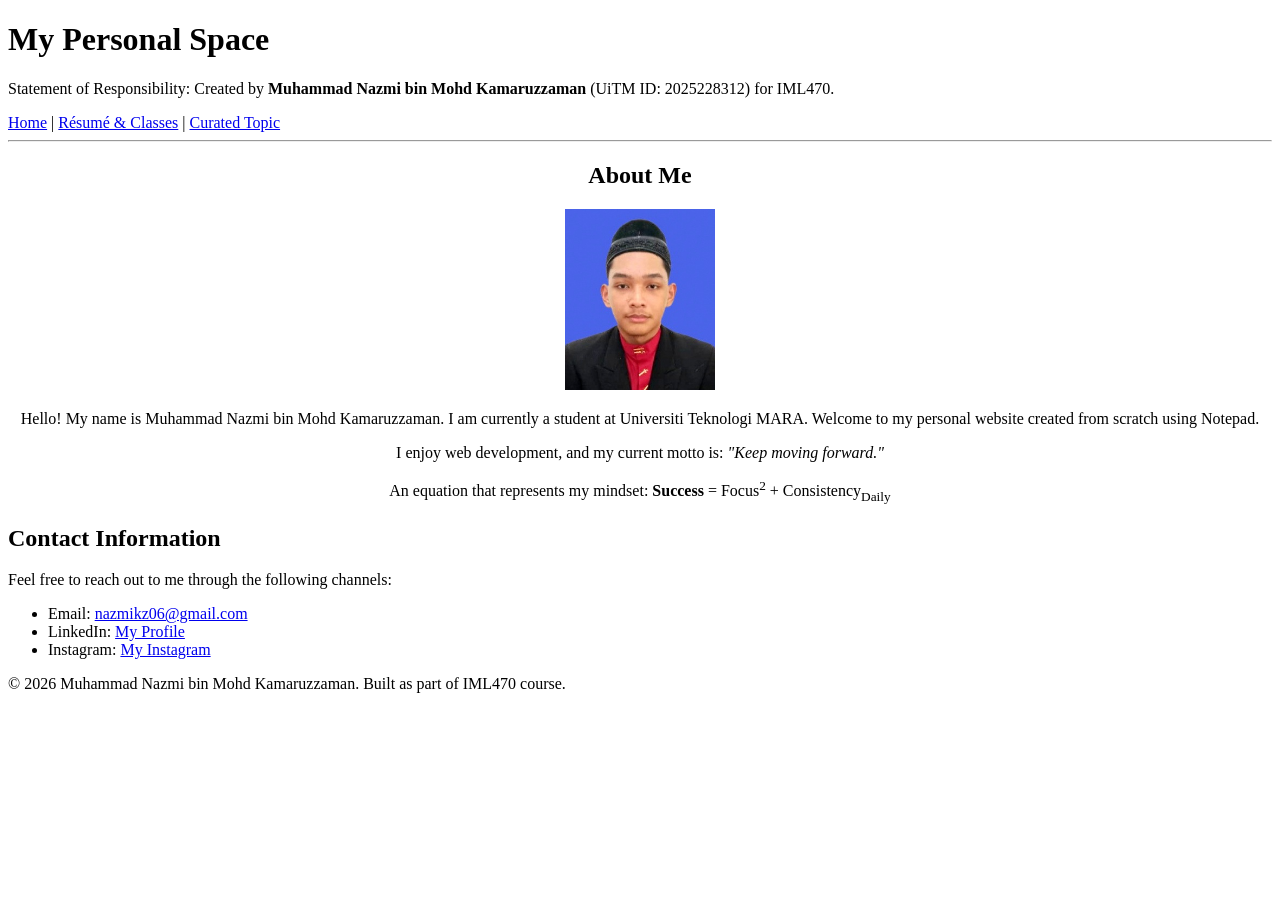
==== index.html @ a49946bc "Add files via upload" ====
<!DOCTYPE html>
<html lang="en">
<head>
    <meta charset="UTF-8">
    <title>Home | IML470 Personal Website</title>
    <link rel="stylesheet" href="css/style.css">
</head>
<body>

    <header>
        <h1>My Personal Space</h1>
        <p>Statement of Responsibility: Created by <strong>Muhammad Nazmi bin Mohd Kamaruzzaman</strong> (UiTM ID: 2025228312) for IML470.</p>
    </header>

    <nav>
        <a href="index.html">Home</a> | 
        <a href="resume.html">Résumé & Classes</a> | 
        <a href="project.html">Curated Topic</a>
    </nav>
    <hr>

    <main>
        <section>
            <center><h2>About Me</h2>
            <img src="profilepicture.jpeg" alt="My Profile Picture" width="150">
            
            <p>Hello! My name is Muhammad Nazmi bin Mohd Kamaruzzaman. I am currently a student at Universiti Teknologi MARA. Welcome to my personal website created from scratch using Notepad.</p>
            <p>I enjoy web development, and my current motto is: <i>"Keep moving forward."</i></p>
            <p>An equation that represents my mindset: <b>Success</b> = Focus<sup>2</sup> + Consistency<sub>Daily</sub></p>
        </section>

        <section>
            <h2>Contact Information</h2>
            <p>Feel free to reach out to me through the following channels:</p>
            <ul class="custom-list">
                <li>Email: <a href="mailto:Email">nazmikz06@gmail.com</a></li>
                <li>LinkedIn: <a href="https://www.linkedin.com/in/muhammad-nazmi-235933414/" target="_blank">My Profile</a></li>
                <li>Instagram: <a href="https://www.instagram.com/na.zmizaman/" target="_blank">My Instagram</a></li>
            </ul>
        </section>
    </main>

    <footer>
        <p>&copy; 2026 Muhammad Nazmi bin Mohd Kamaruzzaman. Built as part of IML470 course.</p>
    </footer>
</center>

</body>
</html>
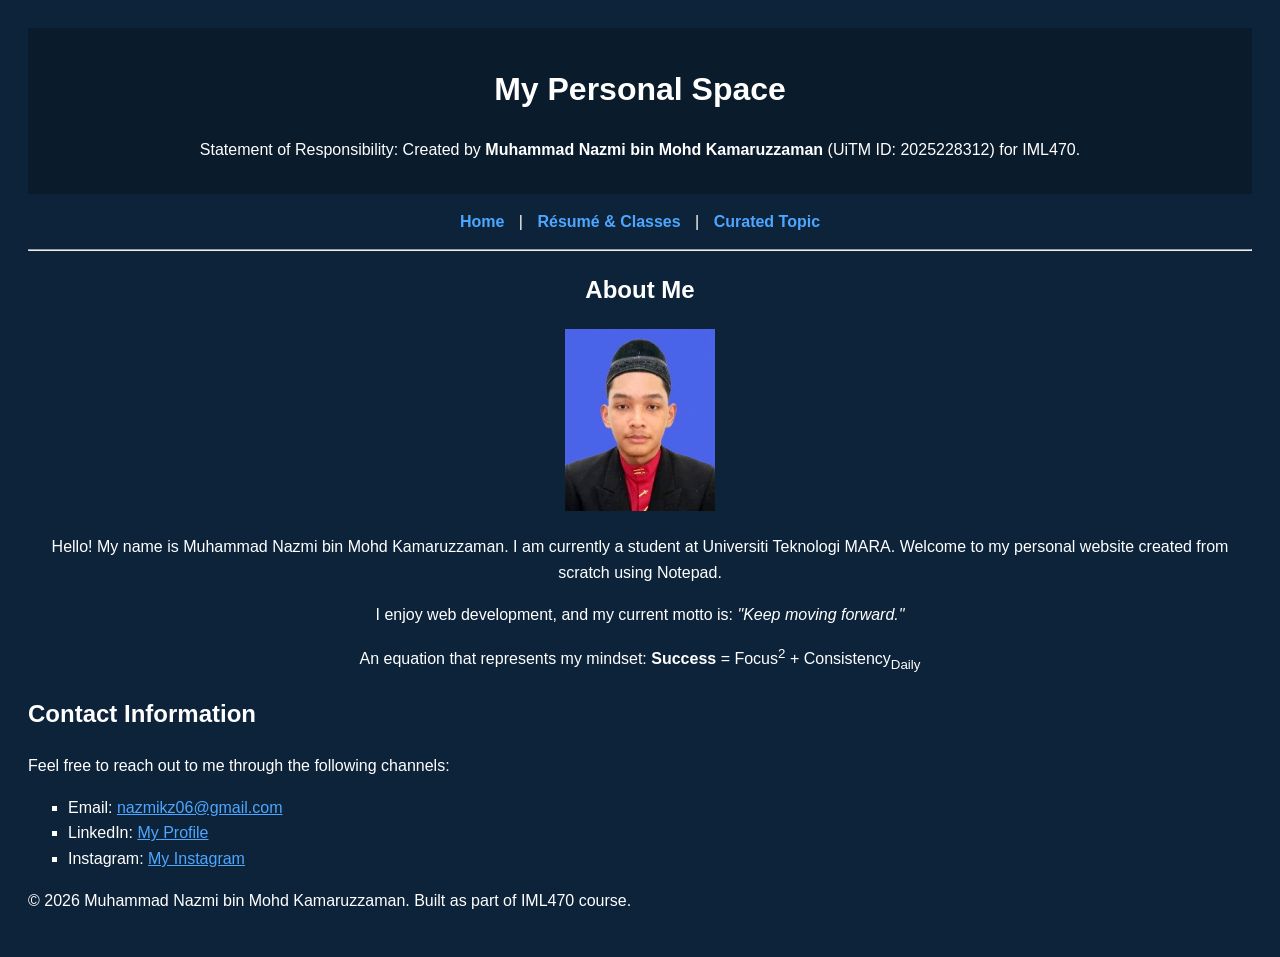
==== commit 85f24901: "Update index.html" ====
--- a/index.html
+++ b/index.html
@@ -3,7 +3,7 @@
 <head>
     <meta charset="UTF-8">
     <title>Home | IML470 Personal Website</title>
-    <link rel="stylesheet" href="css/style.css">
+    <link rel="stylesheet" href="style.css">
 </head>
 <body>
 
@@ -46,4 +46,4 @@
 </center>
 
 </body>
-</html>+</html>
--- a/style.css
+++ b/style.css
@@ -0,0 +1,65 @@
+body {
+    font-family: Arial, sans-serif;
+    background-color: #0d233a; 
+    color: #ffffff;            
+    line-height: 1.6;
+    padding: 20px;
+}
+
+header {
+    background-color: #0a1b2c; 
+    color: #ffffff;            
+    padding: 15px;
+    text-align: center;
+}
+
+nav {
+    text-align: center;
+    margin: 15px 0;
+}
+
+nav a {
+    color: #4da6ff;            
+    text-decoration: none;
+    font-weight: bold;
+    padding: 5px 10px;
+}
+
+nav a:hover {
+    color: #ff9933;            
+}
+
+a {
+    color: #4da6ff;
+}
+
+a:hover {
+    color: #ff9933;
+}
+
+ul.custom-list {
+    list-style-type: square; 
+}
+
+table {
+    width: 100%;
+    border-collapse: collapse;
+    margin-top: 15px;
+    background-color: #132a42; 
+    color: #ffffff;            
+}
+
+th {
+    background-color: #0a1b2c; 
+    color: #ffffff;
+}
+
+th, td {
+    border: 1px solid #264666; 
+    text-align: center;
+    padding: 10px;
+}
+
+tr:nth-child(even) {
+    background-color: #183350; 
+}
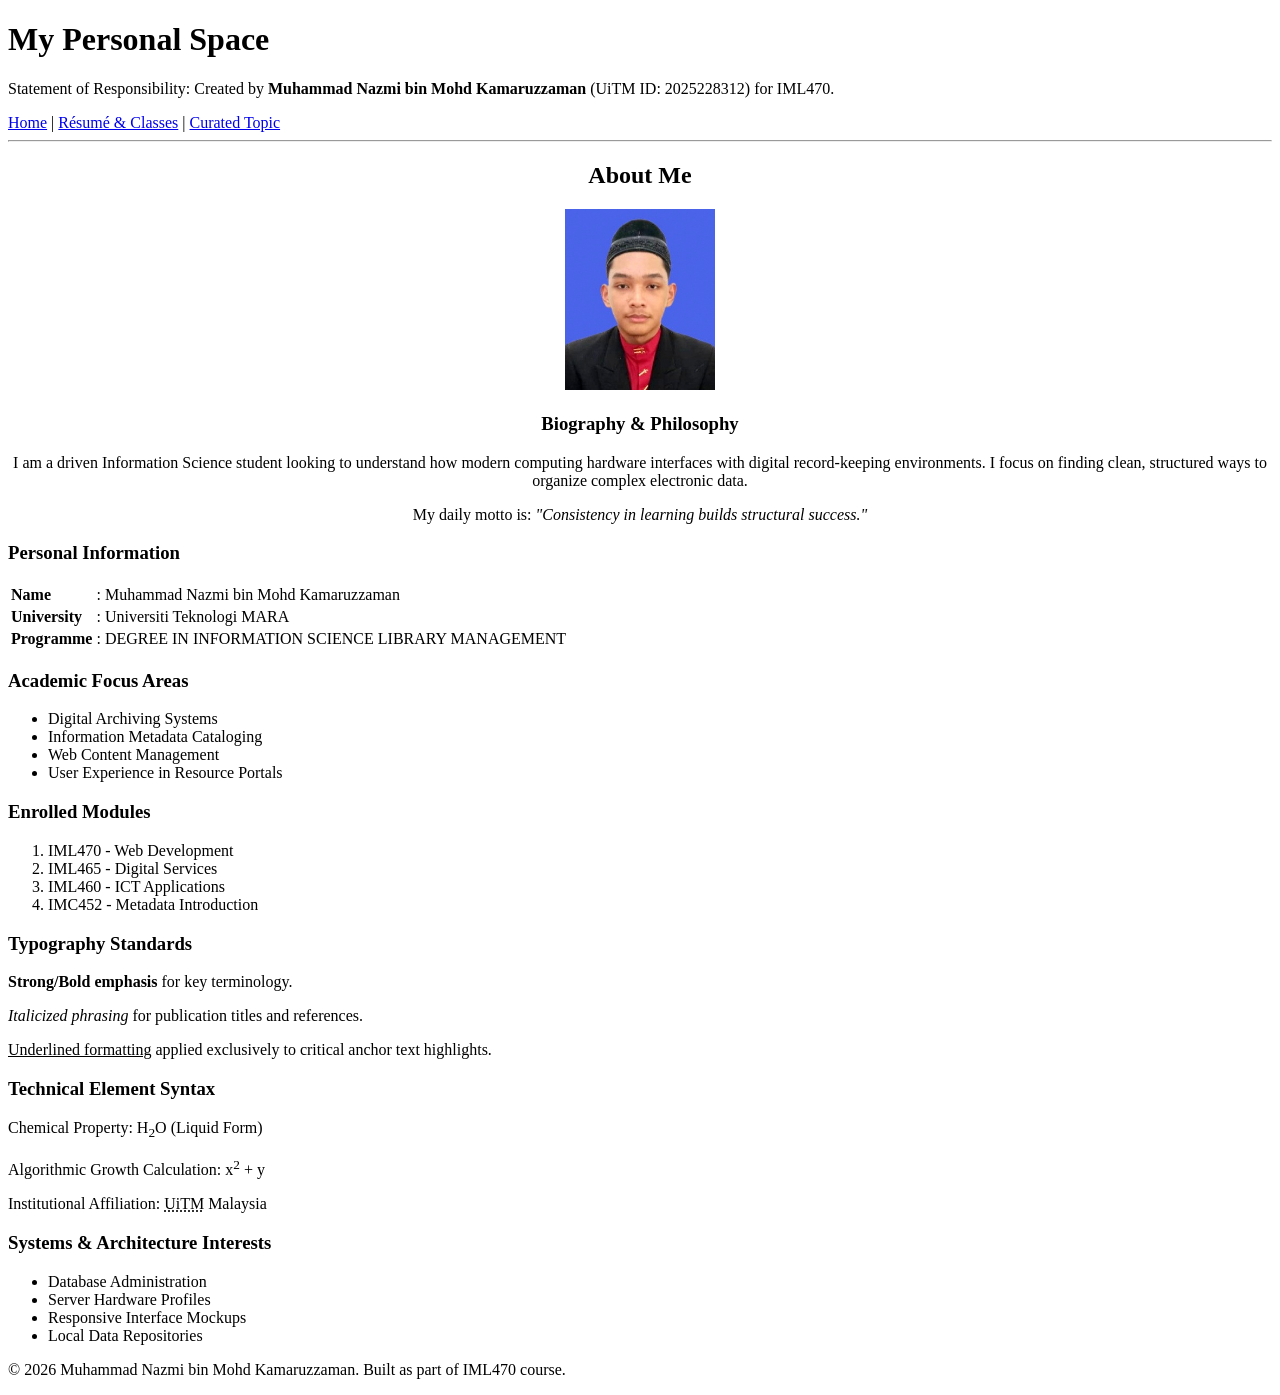
==== commit c6dec128: "Update index.html" ====
--- a/index.html
+++ b/index.html
@@ -3,7 +3,7 @@
 <head>
     <meta charset="UTF-8">
     <title>Home | IML470 Personal Website</title>
-    <link rel="stylesheet" href="style.css">
+    <link rel="stylesheet" href="css/style.css">
 </head>
 <body>
 
@@ -20,23 +20,84 @@
     <hr>
 
     <main>
-        <section>
-            <center><h2>About Me</h2>
-            <img src="profilepicture.jpeg" alt="My Profile Picture" width="150">
-            
-            <p>Hello! My name is Muhammad Nazmi bin Mohd Kamaruzzaman. I am currently a student at Universiti Teknologi MARA. Welcome to my personal website created from scratch using Notepad.</p>
-            <p>I enjoy web development, and my current motto is: <i>"Keep moving forward."</i></p>
-            <p>An equation that represents my mindset: <b>Success</b> = Focus<sup>2</sup> + Consistency<sub>Daily</sub></p>
-        </section>
+       <section>
+          <center>
+            <h2>About Me</h2>
+            <img src="profilepicture.jpeg" alt="Muhammad Nazmi bin Mohd Kamaruzzaman" width="150">
 
-        <section>
-            <h2>Contact Information</h2>
-            <p>Feel free to reach out to me through the following channels:</p>
-            <ul class="custom-list">
-                <li>Email: <a href="mailto:Email">nazmikz06@gmail.com</a></li>
-                <li>LinkedIn: <a href="https://www.linkedin.com/in/muhammad-nazmi-235933414/" target="_blank">My Profile</a></li>
-                <li>Instagram: <a href="https://www.instagram.com/na.zmizaman/" target="_blank">My Instagram</a></li>
-            </ul>
+
+            <div class="info-card">
+                <h3>Biography & Philosophy</h3>
+                <p>I am a driven Information Science student looking to understand how modern computing hardware interfaces with digital record-keeping environments. I focus on finding clean, structured ways to organize complex electronic data.</p>
+                <p>My daily motto is: <i>"Consistency in learning builds structural success."</i></p>
+            </div> 
+
+            </center>
+
+            <div class="info-card">
+                <h3>Personal Information</h3>
+                <table class="profile-table">
+                    <tr>
+                        <td><strong>Name</strong></td>
+                        <td>:</td>
+                        <td>Muhammad Nazmi bin Mohd Kamaruzzaman</td>
+                    </tr>
+                    <tr>
+                        <td><strong>University</strong></td>
+                        <td>:</td>
+                        <td>Universiti Teknologi MARA</td>
+                    </tr>
+                    <tr>
+                        <td><strong>Programme</strong></td>
+                        <td>:</td>
+                        <td>DEGREE IN INFORMATION SCIENCE LIBRARY MANAGEMENT</td>
+                    </tr>
+                </table>
+            </div>
+
+            <div class="info-card">
+                <h3>Academic Focus Areas</h3>
+                <ul class="custom-list">
+                    <li>Digital Archiving Systems</li>
+                    <li>Information Metadata Cataloging</li>
+                    <li>Web Content Management</li>
+                    <li>User Experience in Resource Portals</li>
+                </ul>
+            </div>
+
+            <div class="info-card">
+                <h3>Enrolled Modules</h3>
+                <ol>
+                    <li>IML470 - Web Development</li>
+                    <li>IML465 - Digital Services</li>
+                    <li>IML460 - ICT Applications</li>
+                    <li>IMC452 - Metadata Introduction</li>
+                </ol>
+            </div>
+
+            <div class="info-card">
+                <h3>Typography Standards</h3>
+                <p><b>Strong/Bold emphasis</b> for key terminology.</p>
+                <p><i>Italicized phrasing</i> for publication titles and references.</p>
+                <p><u>Underlined formatting</u> applied exclusively to critical anchor text highlights.</p>
+            </div>
+
+            <div class="info-card">
+                <h3>Technical Element Syntax</h3>
+                <p>Chemical Property: H<sub>2</sub>O (Liquid Form)</p>
+                <p>Algorithmic Growth Calculation: x<sup>2</sup> + y</p>
+                <p>Institutional Affiliation: <abbr title="Universiti Teknologi MARA">UiTM</abbr> Malaysia</p>
+            </div>
+
+            <div class="info-card">
+                <h3>Systems & Architecture Interests</h3>
+                <ul class="custom-list">
+                    <li>Database Administration</li>
+                    <li>Server Hardware Profiles</li>
+                    <li>Responsive Interface Mockups</li>
+                    <li>Local Data Repositories</li>
+                </ul>
+            </div>
         </section>
     </main>
 
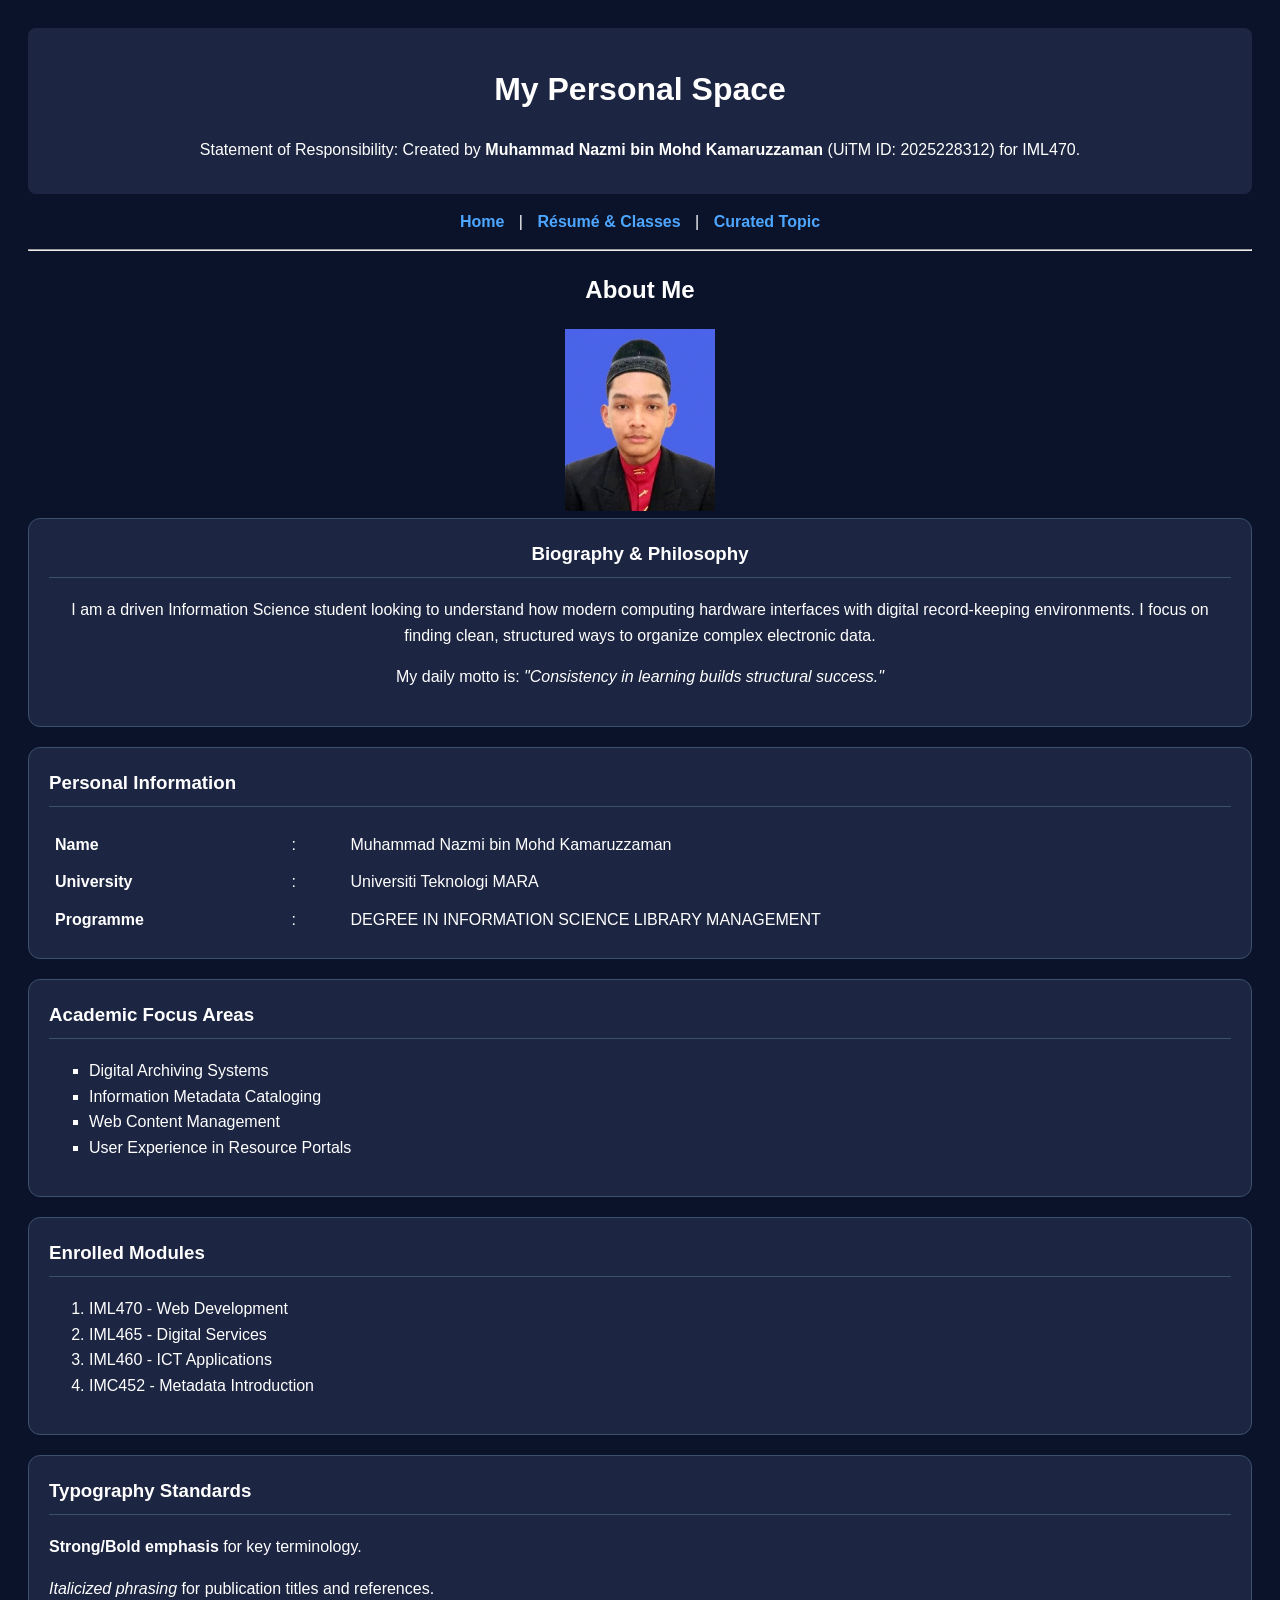
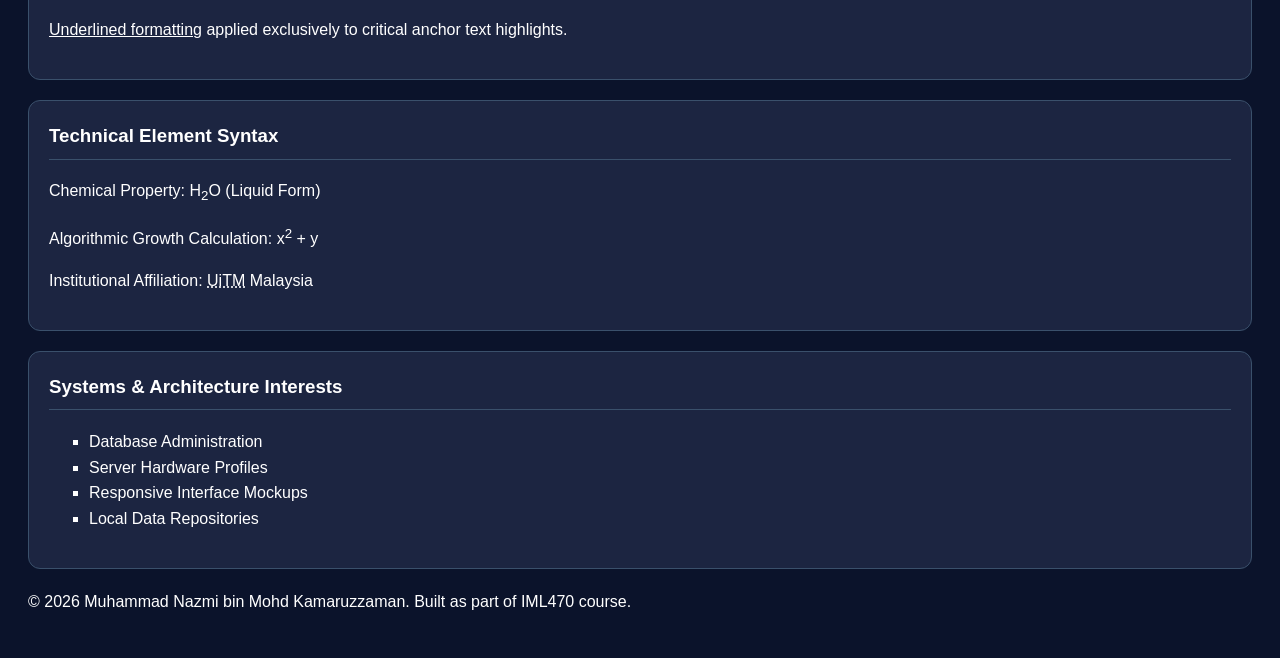
==== commit 1f89af3b: "Update index.html" ====
--- a/index.html
+++ b/index.html
@@ -3,7 +3,7 @@
 <head>
     <meta charset="UTF-8">
     <title>Home | IML470 Personal Website</title>
-    <link rel="stylesheet" href="css/style.css">
+    <link rel="stylesheet" href="style.css">
 </head>
 <body>
 
--- a/style.css
+++ b/style.css
@@ -0,0 +1,73 @@
+body {
+    font-family: Arial, sans-serif;
+    background-color: #0b132b; 
+    color: #ffffff;            
+    line-height: 1.6;
+    padding: 20px;
+}
+
+header {
+    background-color: #1c2541; 
+    color: #ffffff;            
+    padding: 15px;
+    text-align: center;
+    border-radius: 8px;
+}
+
+nav {
+    text-align: center;
+    margin: 15px 0;
+}
+
+nav a {
+    color: #4da6ff;            
+    text-decoration: none;
+    font-weight: bold;
+    padding: 5px 10px;
+}
+
+nav a:hover {
+    color: #ff9933;            
+}
+
+/* Rounded Cards Styling */
+.info-card {
+    background-color: #1c2541;
+    border: 1px solid #3a506b;
+    border-radius: 12px;
+    padding: 20px;
+    margin-bottom: 20px;
+}
+
+.info-card h3 {
+    margin-top: 0;
+    border-bottom: 1px solid #3a506b;
+    padding-bottom: 8px;
+    color: #ffffff;
+}
+
+/* Profile Table Styling inside the Card */
+.profile-table {
+    width: 100%;
+    border-collapse: collapse;
+    background: none;
+}
+
+.profile-table td {
+    border: none;
+    text-align: left;
+    padding: 6px;
+    color: #ffffff;
+}
+
+.profile-table td:first-child {
+    width: 20%;
+}
+
+.profile-table td:nth-child(2) {
+    width: 5%;
+}
+
+ul.custom-list {
+    list-style-type: square; 
+}
